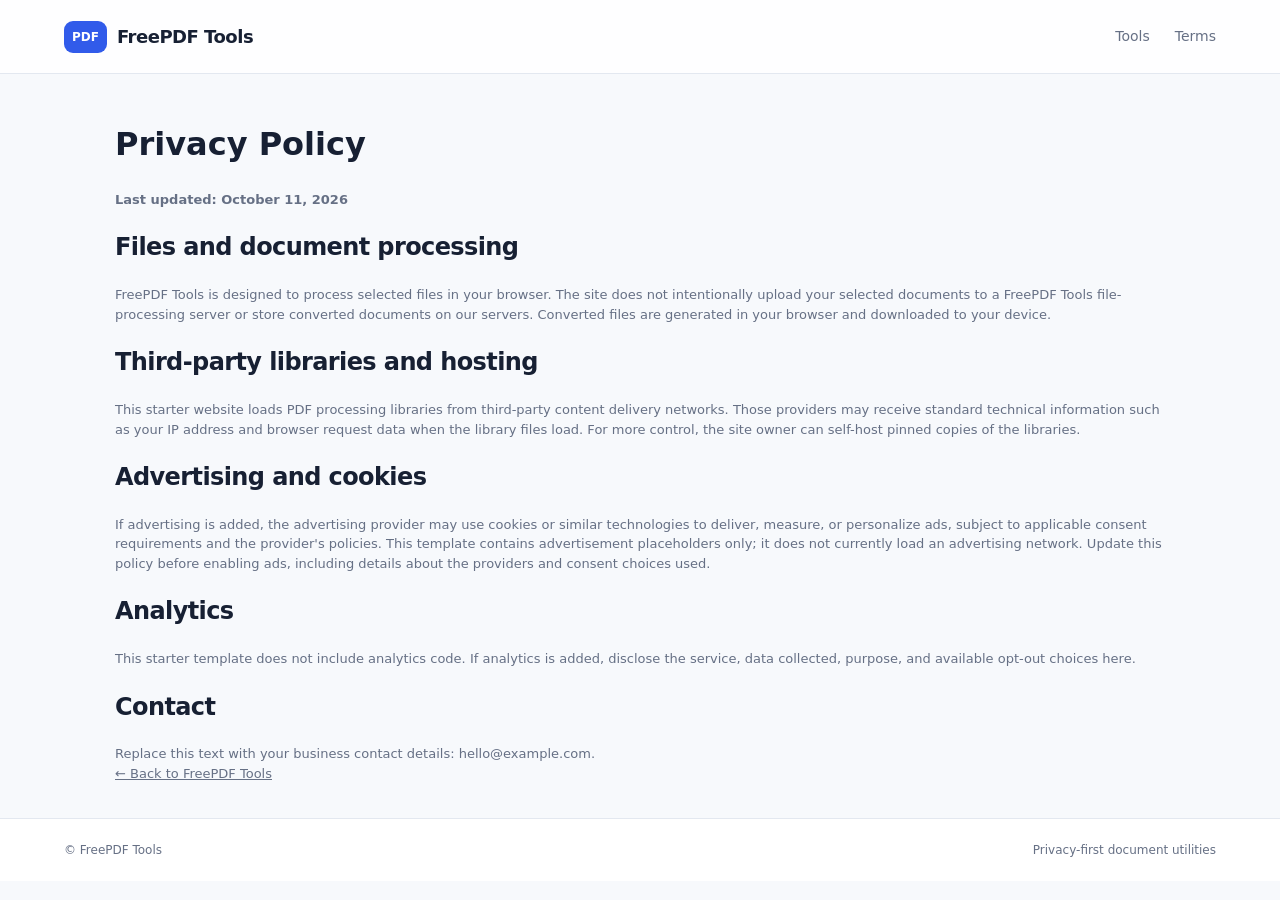
==== privacy.html @ 51a1c0c6 "Add files via upload" ====
<!doctype html>
<html lang="en"><head><meta charset="utf-8"><meta name="viewport" content="width=device-width,initial-scale=1"><title>Privacy Policy — FreePDF Tools</title><link rel="stylesheet" href="styles.css"></head>
<body><header class="site-header"><a class="brand" href="index.html"><span class="brand-mark">PDF</span><span>FreePDF <b>Tools</b></span></a><nav><a href="index.html#tools">Tools</a><a href="terms.html">Terms</a></nav></header>
<main class="about-section"><h1>Privacy Policy</h1><p><strong>Last updated: October 11, 2026</strong></p>
<h2>Files and document processing</h2><p>FreePDF Tools is designed to process selected files in your browser. The site does not intentionally upload your selected documents to a FreePDF Tools file-processing server or store converted documents on our servers. Converted files are generated in your browser and downloaded to your device.</p>
<h2>Third-party libraries and hosting</h2><p>This starter website loads PDF processing libraries from third-party content delivery networks. Those providers may receive standard technical information such as your IP address and browser request data when the library files load. For more control, the site owner can self-host pinned copies of the libraries.</p>
<h2>Advertising and cookies</h2><p>If advertising is added, the advertising provider may use cookies or similar technologies to deliver, measure, or personalize ads, subject to applicable consent requirements and the provider's policies. This template contains advertisement placeholders only; it does not currently load an advertising network. Update this policy before enabling ads, including details about the providers and consent choices used.</p>
<h2>Analytics</h2><p>This starter template does not include analytics code. If analytics is added, disclose the service, data collected, purpose, and available opt-out choices here.</p>
<h2>Contact</h2><p>Replace this text with your business contact details: hello@example.com.</p>
<p><a href="index.html">← Back to FreePDF Tools</a></p></main><footer><span>© FreePDF Tools</span><span>Privacy-first document utilities</span></footer></body></html>
---- styles.css ----
:root{--ink:#172033;--muted:#667085;--line:#e3e8f0;--bg:#f7f9fc;--blue:#315bea;--blue-dark:#2447c6;--mint:#e9f8f1;--white:#fff;--shadow:0 14px 40px rgba(28,44,80,.07)}
*{box-sizing:border-box}html{scroll-behavior:smooth}body{margin:0;background:var(--bg);color:var(--ink);font-family:Inter,ui-sans-serif,system-ui,-apple-system,BlinkMacSystemFont,"Segoe UI",sans-serif;line-height:1.5}a{color:inherit}.site-header{height:74px;padding:0 clamp(18px,5vw,72px);display:flex;align-items:center;justify-content:space-between;background:rgba(255,255,255,.9);border-bottom:1px solid var(--line)}.brand{display:flex;align-items:center;gap:10px;text-decoration:none;font-size:18px;font-weight:700;letter-spacing:-.5px}.brand-mark{background:var(--blue);color:white;border-radius:9px;padding:7px 8px;font-size:12px;letter-spacing:0}.site-header nav{display:flex;gap:25px}.site-header nav a{text-decoration:none;color:var(--muted);font-size:14px}.site-header nav a:hover{color:var(--blue)}main{width:min(1060px,calc(100% - 32px));margin:0 auto}.hero{text-align:center;padding:57px 12px 30px}.eyebrow{font-size:11px;font-weight:800;letter-spacing:1.5px;color:#288a63}.hero h1{font-size:clamp(34px,5vw,54px);letter-spacing:-2px;line-height:1.1;margin:13px 0}.hero h1 span{color:var(--blue)}.hero p{color:var(--muted);max-width:610px;margin:0 auto;font-size:17px}.ad-slot{min-height:82px;border:1px dashed #cbd3e0;background:#fff;border-radius:12px;display:flex;flex-direction:column;justify-content:center;align-items:center;gap:4px;color:#8a94a6;font-size:12px;margin:0 auto 26px;text-align:center;padding:12px}.ad-label{font-size:9px;letter-spacing:1.4px;font-weight:800;color:#a0a8b6}.tool-layout{display:grid;grid-template-columns:225px minmax(0,1fr);gap:20px;align-items:start}.tool-nav{display:flex;flex-direction:column;gap:8px;background:#fff;border:1px solid var(--line);padding:10px;border-radius:16px;box-shadow:var(--shadow)}.tool-tab{display:flex;gap:12px;align-items:center;text-align:left;border:0;background:transparent;color:#536078;padding:14px 13px;border-radius:10px;font:inherit;font-size:14px;cursor:pointer}.tool-tab span{font-size:18px;width:20px;text-align:center}.tool-tab.active{background:#edf1ff;color:var(--blue);font-weight:700}.workspace{background:#fff;border:1px solid var(--line);border-radius:18px;padding:clamp(20px,4vw,38px);min-height:475px;box-shadow:var(--shadow)}.tool-panel{display:none}.tool-panel.active{display:block}.panel-icon{width:43px;height:43px;background:#edf1ff;color:var(--blue);border-radius:12px;display:grid;place-items:center;font-size:23px}.workspace h2{margin:15px 0 5px;font-size:26px;letter-spacing:-.7px}.workspace p{color:var(--muted);font-size:14px;margin-top:0}.dropzone{margin:22px 0 14px;border:1.5px dashed #bfc9dc;background:#fbfcff;border-radius:14px;min-height:185px;display:flex;align-items:center;justify-content:center;flex-direction:column;gap:5px;text-align:center;cursor:pointer;padding:20px}.dropzone:hover{border-color:var(--blue);background:#f6f8ff}.dropzone.compact{min-height:125px}.upload-icon{display:grid;place-items:center;width:37px;height:37px;border-radius:50%;background:#eaf0ff;color:var(--blue);font-size:23px;margin-bottom:4px}.dropzone strong{font-size:15px}.dropzone span:not(.upload-icon),.dropzone small{color:var(--muted);font-size:12px}.primary{width:100%;border:0;background:var(--blue);color:#fff;font:inherit;font-weight:700;border-radius:10px;padding:13px 18px;margin-top:14px;cursor:pointer;transition:background .15s}.primary:hover:not(:disabled){background:var(--blue-dark)}.primary:disabled{opacity:.42;cursor:not-allowed}.file-list{display:flex;flex-direction:column;gap:7px;margin:10px 0}.file-row{display:flex;align-items:center;gap:10px;border:1px solid var(--line);border-radius:9px;padding:9px 10px;font-size:12px}.file-row .file-name{flex:1;overflow-wrap:anywhere}.file-row .file-size{color:var(--muted);white-space:nowrap}.remove-file{border:0;background:#f2f4f7;color:#586174;border-radius:6px;padding:4px 7px;cursor:pointer}.field-label{display:block;font-size:13px;font-weight:700;margin:15px 0 6px}.text-input{width:100%;border:1px solid #d5dce8;border-radius:9px;padding:12px;font:inherit;font-size:14px;background:#fff;color:var(--ink)}.text-input:focus{outline:2px solid #dbe3ff;border-color:var(--blue)}.file-info{font-size:12px;color:var(--muted);margin:10px 0}.status{margin-top:12px;font-size:13px;color:var(--muted);overflow-wrap:anywhere}.status.success{color:#16734e}.status.error{color:#b42318}.progress-wrap{height:6px;background:#edf0f5;border-radius:9px;margin-top:12px;overflow:hidden}.progress-wrap div{height:100%;width:0;background:var(--blue);transition:width .2s}.privacy-note{background:var(--mint);border-radius:9px;padding:11px 12px;margin:22px 0 0!important;color:#26704f!important;font-size:12px!important}.lower-ad{margin-top:25px}.info-grid{display:grid;grid-template-columns:repeat(3,1fr);gap:14px;margin:35px 0}.info-grid article{padding:22px;background:#fff;border:1px solid var(--line);border-radius:14px}.info-icon{font-size:23px}.info-grid h3{margin:10px 0 5px;font-size:16px}.info-grid p,.about-section p{font-size:13px;color:var(--muted);margin:0}.about-section{padding:25px 5px 35px}.about-section h2{font-size:24px;letter-spacing:-.6px}.legal-links{display:flex;gap:18px;flex-wrap:wrap;margin:20px 0 8px}.legal-links a{font-size:13px;color:var(--blue)}.about-section .fine-print{font-size:11px}footer{border-top:1px solid var(--line);padding:22px clamp(18px,5vw,72px);display:flex;justify-content:space-between;gap:12px;color:var(--muted);font-size:12px;background:#fff}code{background:#f0f2f6;padding:2px 5px;border-radius:4px}
@media(max-width:700px){.site-header{height:64px}.site-header nav{gap:13px}.site-header nav a{font-size:12px}.brand{font-size:15px}.hero{padding-top:42px}.hero p{font-size:15px}.tool-layout{grid-template-columns:1fr;gap:12px}.tool-nav{display:grid;grid-template-columns:repeat(2,minmax(0,1fr));gap:5px}.tool-tab{padding:11px 8px;font-size:12px;gap:7px}.workspace{min-height:0}.info-grid{grid-template-columns:1fr}.info-grid article{padding:18px}.ad-slot{min-height:68px}footer{flex-direction:column;align-items:center}}
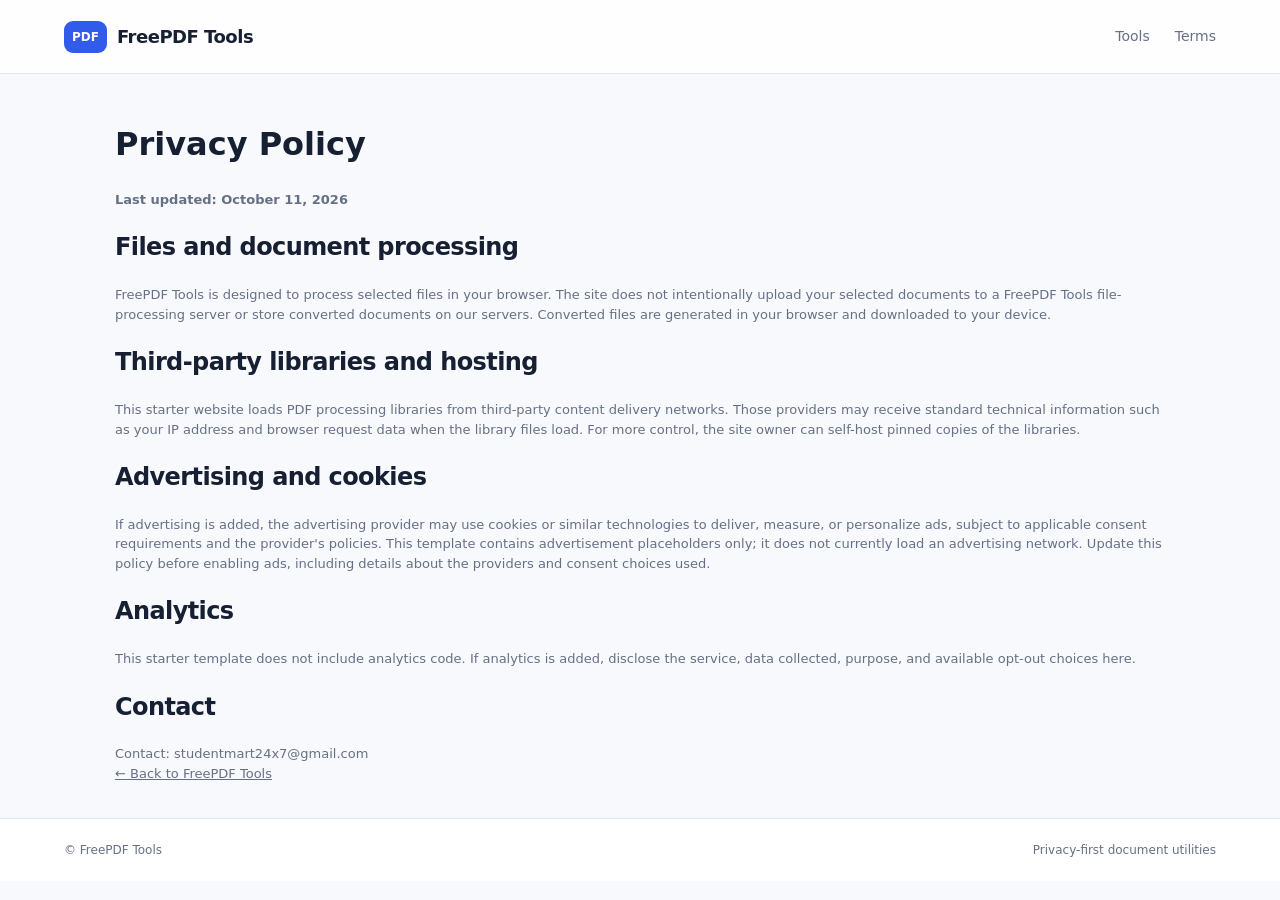
==== commit 33e90c15: "Changes made 2 issues in the website  1. The files uploaded for conversion does not disappear once " ====
--- a/privacy.html
+++ b/privacy.html
@@ -6,5 +6,5 @@
 <h2>Third-party libraries and hosting</h2><p>This starter website loads PDF processing libraries from third-party content delivery networks. Those providers may receive standard technical information such as your IP address and browser request data when the library files load. For more control, the site owner can self-host pinned copies of the libraries.</p>
 <h2>Advertising and cookies</h2><p>If advertising is added, the advertising provider may use cookies or similar technologies to deliver, measure, or personalize ads, subject to applicable consent requirements and the provider's policies. This template contains advertisement placeholders only; it does not currently load an advertising network. Update this policy before enabling ads, including details about the providers and consent choices used.</p>
 <h2>Analytics</h2><p>This starter template does not include analytics code. If analytics is added, disclose the service, data collected, purpose, and available opt-out choices here.</p>
-<h2>Contact</h2><p>Replace this text with your business contact details: hello@example.com.</p>
+<h2>Contact</h2><p>Contact: studentmart24x7@gmail.com</p>
 <p><a href="index.html">← Back to FreePDF Tools</a></p></main><footer><span>© FreePDF Tools</span><span>Privacy-first document utilities</span></footer></body></html>
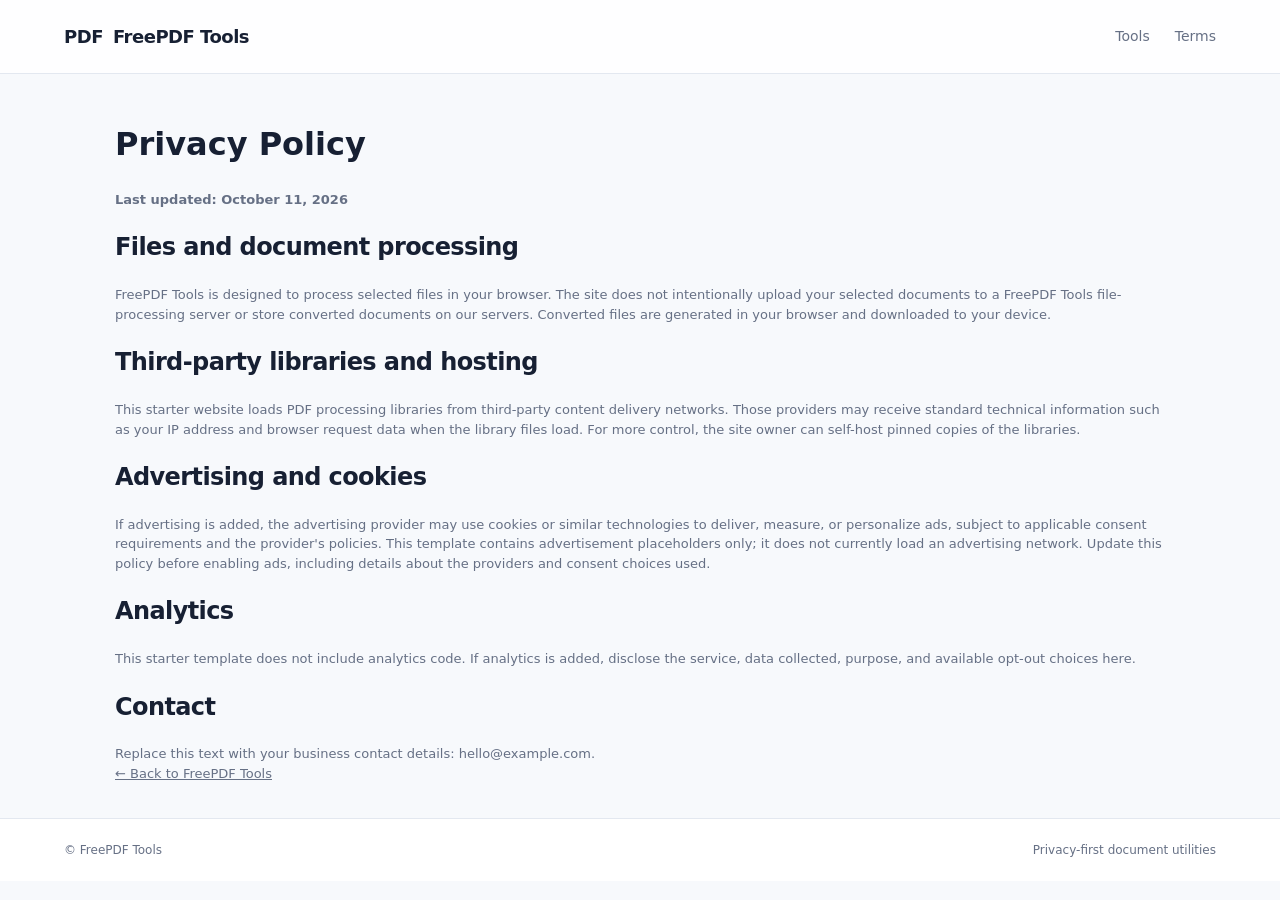
==== commit 63f64e51: "Insert Google Ads script in privacy.html Added Google Ads script to the privacy policy page." ====
--- a/privacy.html
+++ b/privacy.html
@@ -1,10 +1,11 @@
 <!doctype html>
-<html lang="en"><head><meta charset="utf-8"><meta name="viewport" content="width=device-width,initial-scale=1"><title>Privacy Policy — FreePDF Tools</title><link rel="stylesheet" href="styles.css"></head>
+<html lang="en"><head><script async src="https://pagead2.googlesyndication.com/pagead/js/adsbygoogle.js?client=ca-pub-4546055474545877"
+     crossorigin="anonymous"></script><meta charset="utf-8"><meta name="viewport" content="width=device-width,initial-scale=1"><title>Privacy Policy — FreePDF Tools</title><link rel="stylesheet" href="styles.css"></head>
 <body><header class="site-header"><a class="brand" href="index.html"><span class="brand-mark">PDF</span><span>FreePDF <b>Tools</b></span></a><nav><a href="index.html#tools">Tools</a><a href="terms.html">Terms</a></nav></header>
 <main class="about-section"><h1>Privacy Policy</h1><p><strong>Last updated: October 11, 2026</strong></p>
 <h2>Files and document processing</h2><p>FreePDF Tools is designed to process selected files in your browser. The site does not intentionally upload your selected documents to a FreePDF Tools file-processing server or store converted documents on our servers. Converted files are generated in your browser and downloaded to your device.</p>
 <h2>Third-party libraries and hosting</h2><p>This starter website loads PDF processing libraries from third-party content delivery networks. Those providers may receive standard technical information such as your IP address and browser request data when the library files load. For more control, the site owner can self-host pinned copies of the libraries.</p>
 <h2>Advertising and cookies</h2><p>If advertising is added, the advertising provider may use cookies or similar technologies to deliver, measure, or personalize ads, subject to applicable consent requirements and the provider's policies. This template contains advertisement placeholders only; it does not currently load an advertising network. Update this policy before enabling ads, including details about the providers and consent choices used.</p>
 <h2>Analytics</h2><p>This starter template does not include analytics code. If analytics is added, disclose the service, data collected, purpose, and available opt-out choices here.</p>
-<h2>Contact</h2><p>Contact: studentmart24x7@gmail.com</p>
+<h2>Contact</h2><p>Replace this text with your business contact details: hello@example.com.</p>
 <p><a href="index.html">← Back to FreePDF Tools</a></p></main><footer><span>© FreePDF Tools</span><span>Privacy-first document utilities</span></footer></body></html>
--- a/styles.css
+++ b/styles.css
@@ -1,3 +1,13 @@
 :root{--ink:#172033;--muted:#667085;--line:#e3e8f0;--bg:#f7f9fc;--blue:#315bea;--blue-dark:#2447c6;--mint:#e9f8f1;--white:#fff;--shadow:0 14px 40px rgba(28,44,80,.07)}
-*{box-sizing:border-box}html{scroll-behavior:smooth}body{margin:0;background:var(--bg);color:var(--ink);font-family:Inter,ui-sans-serif,system-ui,-apple-system,BlinkMacSystemFont,"Segoe UI",sans-serif;line-height:1.5}a{color:inherit}.site-header{height:74px;padding:0 clamp(18px,5vw,72px);display:flex;align-items:center;justify-content:space-between;background:rgba(255,255,255,.9);border-bottom:1px solid var(--line)}.brand{display:flex;align-items:center;gap:10px;text-decoration:none;font-size:18px;font-weight:700;letter-spacing:-.5px}.brand-mark{background:var(--blue);color:white;border-radius:9px;padding:7px 8px;font-size:12px;letter-spacing:0}.site-header nav{display:flex;gap:25px}.site-header nav a{text-decoration:none;color:var(--muted);font-size:14px}.site-header nav a:hover{color:var(--blue)}main{width:min(1060px,calc(100% - 32px));margin:0 auto}.hero{text-align:center;padding:57px 12px 30px}.eyebrow{font-size:11px;font-weight:800;letter-spacing:1.5px;color:#288a63}.hero h1{font-size:clamp(34px,5vw,54px);letter-spacing:-2px;line-height:1.1;margin:13px 0}.hero h1 span{color:var(--blue)}.hero p{color:var(--muted);max-width:610px;margin:0 auto;font-size:17px}.ad-slot{min-height:82px;border:1px dashed #cbd3e0;background:#fff;border-radius:12px;display:flex;flex-direction:column;justify-content:center;align-items:center;gap:4px;color:#8a94a6;font-size:12px;margin:0 auto 26px;text-align:center;padding:12px}.ad-label{font-size:9px;letter-spacing:1.4px;font-weight:800;color:#a0a8b6}.tool-layout{display:grid;grid-template-columns:225px minmax(0,1fr);gap:20px;align-items:start}.tool-nav{display:flex;flex-direction:column;gap:8px;background:#fff;border:1px solid var(--line);padding:10px;border-radius:16px;box-shadow:var(--shadow)}.tool-tab{display:flex;gap:12px;align-items:center;text-align:left;border:0;background:transparent;color:#536078;padding:14px 13px;border-radius:10px;font:inherit;font-size:14px;cursor:pointer}.tool-tab span{font-size:18px;width:20px;text-align:center}.tool-tab.active{background:#edf1ff;color:var(--blue);font-weight:700}.workspace{background:#fff;border:1px solid var(--line);border-radius:18px;padding:clamp(20px,4vw,38px);min-height:475px;box-shadow:var(--shadow)}.tool-panel{display:none}.tool-panel.active{display:block}.panel-icon{width:43px;height:43px;background:#edf1ff;color:var(--blue);border-radius:12px;display:grid;place-items:center;font-size:23px}.workspace h2{margin:15px 0 5px;font-size:26px;letter-spacing:-.7px}.workspace p{color:var(--muted);font-size:14px;margin-top:0}.dropzone{margin:22px 0 14px;border:1.5px dashed #bfc9dc;background:#fbfcff;border-radius:14px;min-height:185px;display:flex;align-items:center;justify-content:center;flex-direction:column;gap:5px;text-align:center;cursor:pointer;padding:20px}.dropzone:hover{border-color:var(--blue);background:#f6f8ff}.dropzone.compact{min-height:125px}.upload-icon{display:grid;place-items:center;width:37px;height:37px;border-radius:50%;background:#eaf0ff;color:var(--blue);font-size:23px;margin-bottom:4px}.dropzone strong{font-size:15px}.dropzone span:not(.upload-icon),.dropzone small{color:var(--muted);font-size:12px}.primary{width:100%;border:0;background:var(--blue);color:#fff;font:inherit;font-weight:700;border-radius:10px;padding:13px 18px;margin-top:14px;cursor:pointer;transition:background .15s}.primary:hover:not(:disabled){background:var(--blue-dark)}.primary:disabled{opacity:.42;cursor:not-allowed}.file-list{display:flex;flex-direction:column;gap:7px;margin:10px 0}.file-row{display:flex;align-items:center;gap:10px;border:1px solid var(--line);border-radius:9px;padding:9px 10px;font-size:12px}.file-row .file-name{flex:1;overflow-wrap:anywhere}.file-row .file-size{color:var(--muted);white-space:nowrap}.remove-file{border:0;background:#f2f4f7;color:#586174;border-radius:6px;padding:4px 7px;cursor:pointer}.field-label{display:block;font-size:13px;font-weight:700;margin:15px 0 6px}.text-input{width:100%;border:1px solid #d5dce8;border-radius:9px;padding:12px;font:inherit;font-size:14px;background:#fff;color:var(--ink)}.text-input:focus{outline:2px solid #dbe3ff;border-color:var(--blue)}.file-info{font-size:12px;color:var(--muted);margin:10px 0}.status{margin-top:12px;font-size:13px;color:var(--muted);overflow-wrap:anywhere}.status.success{color:#16734e}.status.error{color:#b42318}.progress-wrap{height:6px;background:#edf0f5;border-radius:9px;margin-top:12px;overflow:hidden}.progress-wrap div{height:100%;width:0;background:var(--blue);transition:width .2s}.privacy-note{background:var(--mint);border-radius:9px;padding:11px 12px;margin:22px 0 0!important;color:#26704f!important;font-size:12px!important}.lower-ad{margin-top:25px}.info-grid{display:grid;grid-template-columns:repeat(3,1fr);gap:14px;margin:35px 0}.info-grid article{padding:22px;background:#fff;border:1px solid var(--line);border-radius:14px}.info-icon{font-size:23px}.info-grid h3{margin:10px 0 5px;font-size:16px}.info-grid p,.about-section p{font-size:13px;color:var(--muted);margin:0}.about-section{padding:25px 5px 35px}.about-section h2{font-size:24px;letter-spacing:-.6px}.legal-links{display:flex;gap:18px;flex-wrap:wrap;margin:20px 0 8px}.legal-links a{font-size:13px;color:var(--blue)}.about-section .fine-print{font-size:11px}footer{border-top:1px solid var(--line);padding:22px clamp(18px,5vw,72px);display:flex;justify-content:space-between;gap:12px;color:var(--muted);font-size:12px;background:#fff}code{background:#f0f2f6;padding:2px 5px;border-radius:4px}
-@media(max-width:700px){.site-header{height:64px}.site-header nav{gap:13px}.site-header nav a{font-size:12px}.brand{font-size:15px}.hero{padding-top:42px}.hero p{font-size:15px}.tool-layout{grid-template-columns:1fr;gap:12px}.tool-nav{display:grid;grid-template-columns:repeat(2,minmax(0,1fr));gap:5px}.tool-tab{padding:11px 8px;font-size:12px;gap:7px}.workspace{min-height:0}.info-grid{grid-template-columns:1fr}.info-grid article{padding:18px}.ad-slot{min-height:68px}footer{flex-direction:column;align-items:center}}
+*{box-sizing:border-box}html{scroll-behavior:smooth}body{margin:0;background:var(--bg);color:var(--ink);font-family:Inter,ui-sans-serif,system-ui,-apple-system,BlinkMacSystemFont,"Segoe UI",sans-serif;line-height:1.5}a{color:inherit}.site-header{height:74px;padding:0 clamp(18px,5vw,72px);display:flex;align-items:center;justify-content:space-between;background:rgba(255,255,255,.9);border-bottom:1px solid var(--line)}.brand{display:flex;align-items:center;gap:10px;text-decoration:none;font-size:18px;font-weight:700;letter-spacing:-.5px}
+
+/* brand mark now holds an image logo; keep sizing and alignment consistent */
+.brand-mark{display:inline-flex;align-items:center;justify-content:center;border-radius:9px;overflow:hidden}
+.brand-mark img.brand-logo{display:block;width:40px;height:40px;object-fit:contain}
+
+/* fallback: if image not available, show short text inside brand (no background) */
+.brand-mark:empty{background:var(--blue);color:white;padding:7px 8px;font-size:12px;letter-spacing:0}
+
+/* rest unchanged */
+.site-header nav{display:flex;gap:25px}.site-header nav a{text-decoration:none;color:var(--muted);font-size:14px}.site-header nav a:hover{color:var(--blue)}main{width:min(1060px,calc(100% - 32px));margin:0 auto}.hero{text-align:center;padding:57px 12px 30px}.eyebrow{font-size:11px;font-weight:800;letter-spacing:1.5px;color:#288a63}.hero h1{font-size:clamp(34px,5vw,54px);letter-spacing:-2px;line-height:1.1;margin:13px 0}.hero h1 span{color:var(--blue)}.hero p{color:var(--muted);max-width:610px;margin:0 auto;font-size:17px}.ad-slot{min-height:82px;border:1px dashed #cbd3e0;background:#fff;border-radius:12px;display:flex;flex-direction:column;justify-content:center;align-items:center;gap:4px;color:#8a94a6;font-size:12px;margin:0 auto 26px;text-align:center;padding:12px}.ad-label{font-size:9px;letter-spacing:1.4px;font-weight:800;color:#a0a8b6}.tool-layout{display:grid;grid-template-columns:225px minmax(0,1fr);gap:20px;align-items:start}.tool-nav{display:flex;flex-direction:column;gap:8px;background:#fff;border:1px solid var(--line);padding:10px;border-radius:16px;box-shadow:var(--shadow)}.tool-tab{display:flex;gap:12px;align-items:center;text-align:left;border:0;background:transparent;color:#536078;padding:14px 13px;border-radius:10px;font:inherit;font-size:14px;cursor:pointer}.tool-tab span{font-size:18px;width:20px;text-align:center}.tool-tab.active{background:#edf1ff;color:var(--blue);font-weight:700}.workspace{background:#fff;border:1px solid var(--line);border-radius:18px;padding:clamp(20px,4vw,38px);min-height:475px;box-shadow:var(--shadow)}.tool-panel{display:none}.tool-panel.active{display:block}.panel-icon{width:43px;height:43px;background:#edf1ff;color:var(--blue);border-radius:12px;display:grid;place-items:center;font-size:23px}.workspace h2{margin:15px 0 5px;font-size:26px;letter-spacing:-.7px}.workspace p{color:var(--muted);font-size:14px;margin-top:0}.dropzone{margin:22px 0 14px;border:1.5px dashed #bfc9dc;background:#fbfcff;border-radius:14px;min-height:185px;display:flex;align-items:center;justify-content:center;flex-direction:column;gap:5px;text-align:center;cursor:pointer;padding:20px}.dropzone:hover{border-color:var(--blue);background:#f6f8ff}.dropzone.compact{min-height:125px}.upload-icon{display:grid;place-items:center;width:37px;height:37px;border-radius:50%;background:#eaf0ff;color:var(--blue);font-size:23px;margin-bottom:4px}.dropzone strong{font-size:15px}.dropzone span:not(.upload-icon),.dropzone small{color:var(--muted);font-size:12px}.primary{width:100%;border:0;background:var(--blue);color:#fff;font:inherit;font-weight:700;border-radius:10px;padding:13px 18px;margin-top:14px;cursor:pointer;transition:background .15s}.primary:hover:not(:disabled){background:var(--blue-dark)}.primary:disabled{opacity:.42;cursor:not-allowed}.file-list{display:flex;flex-direction:column;gap:7px;margin:10px 0}.file-row{display:flex;align-items:center;gap:10px;border:1px solid var(--line);border-radius:9px;padding:9px 10px;font-size:12px}.file-row .file-name{flex:1;overflow-wrap:anywhere}.file-row .file-size{color:var(--muted);white-space:nowrap}.remove-file{border:0;background:#f2f4f7;color:#586174;border-radius:6px;padding:4px 7px;cursor:pointer}.field-label{display:block;font-size:13px;font-weight:700;margin:15px 0 6px}.text-input{width:100%;border:1px solid #d5dce8;border-radius:9px;padding:12px;font:inherit;font-size:14px;background:#fff;color:var(--ink)}.text-input:focus{outline:2px solid #dbe3ff;border-color:var(--blue)}.file-info{font-size:12px;color:var(--muted);margin:10px 0}.status{margin-top:12px;font-size:13px;color:var(--muted);overflow-wrap:anywhere}.status.success{color:#16734e}.status.error{color:#b42318}.progress-wrap{height:6px;background:#edf0f5;border-radius:9px;margin-top:12px;overflow:hidden}.progress-wrap div{height:100%;width:0;background:var(--blue);transition:width .2s}.privacy-note{background:var(--mint);border-radius:9px;padding:11px 12px;margin:22px 0 0!important;color:#26704f!important;font-size:12px!important}.lower-ad{margin-top:25px}.info-grid{display:grid;grid-template-columns:repeat(3,1fr);gap:14px;margin:35px 0}.info-grid article{padding:22px;background:#fff;border:1px solid var(--line);border-radius:14px}.info-icon{font-size:23px}.info-grid h3{margin:10px 0 5px;font-size:16px}.info-grid p,.about-section p{font-size:13px;color:var(--muted);margin:0}.about-section{padding:25px 5px 35px}.about-section h2{font-size:24px;letter-spacing:-.6px}.legal-links{display:flex;gap:18px;flex-wrap:wrap;margin:20px 0 8px}.legal-links a{font-size:13px;color:var(--blue)}.about-section .fine-print{font-size:11px}footer{border-top:1px solid var(--line);padding:22px clamp(18px,5vw,72px);display:flex;justify-content:space-between;gap:12px;color:var(--muted);font-size:12px;background:#fff}code{background:#f0f2f6;padding:2px 5px;border-radius:4px}
+@media(max-width:700px){.site-header{height:64px}.site-header nav{gap:13px}.site-header nav a{font-size:12px}.brand{font-size:15px}.hero{padding-top:42px}.hero p{font-size:15px}.tool-layout{grid-template-columns:1fr;gap:12px}.tool-nav{display:grid;grid-template-columns:repeat(2,minmax(0,1fr));gap:5px}.tool-tab{padding:11px 8px;font-size:12px;gap:7px}.workspace{min-height:0}.info-grid{grid-template-columns:1fr}.info-grid article{padding:18px}.ad-slot{min-height:68px}footer{flex-direction:column;align-items:center}/* smaller logo on mobile */.brand-mark img.brand-logo{width:32px;height:32px}}
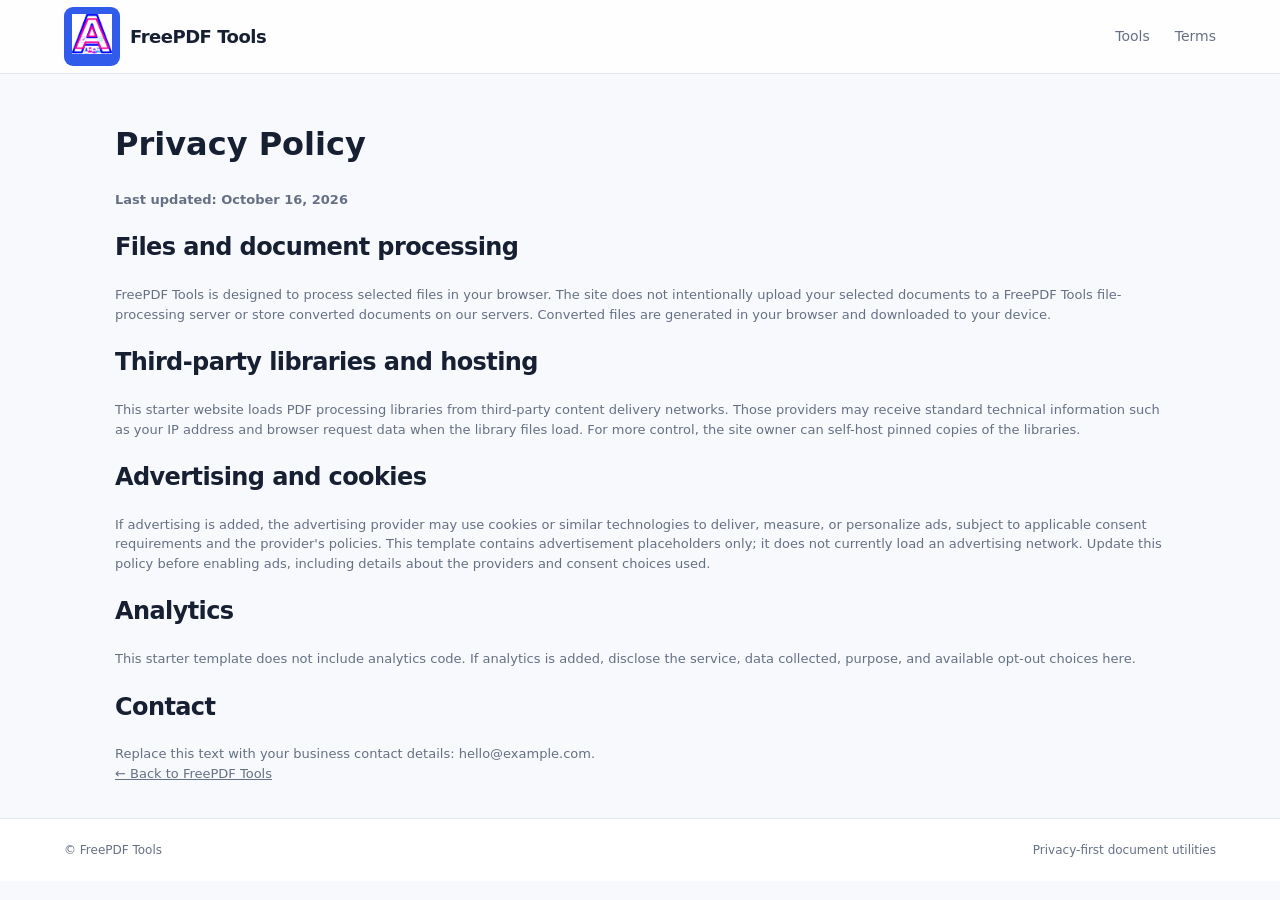
==== commit 131f5e34: "Revise privacy policy and enhance header layout Updated privacy policy content and added logo to hea" ====
--- a/privacy.html
+++ b/privacy.html
@@ -1,8 +1,18 @@
 <!doctype html>
 <html lang="en"><head><script async src="https://pagead2.googlesyndication.com/pagead/js/adsbygoogle.js?client=ca-pub-4546055474545877"
      crossorigin="anonymous"></script><meta charset="utf-8"><meta name="viewport" content="width=device-width,initial-scale=1"><title>Privacy Policy — FreePDF Tools</title><link rel="stylesheet" href="styles.css"></head>
-<body><header class="site-header"><a class="brand" href="index.html"><span class="brand-mark">PDF</span><span>FreePDF <b>Tools</b></span></a><nav><a href="index.html#tools">Tools</a><a href="terms.html">Terms</a></nav></header>
-<main class="about-section"><h1>Privacy Policy</h1><p><strong>Last updated: October 11, 2026</strong></p>
+<body><header class="site-header">
+  <a class="brand" href="index.html" aria-label="FreePDF Tools home">
+    <span class="brand-mark">
+      <img src="assets/logo.png" alt="FreePDF Tools logo" class="brand-logo" width="40" height="40">
+    </span>
+    <span>FreePDF <b>Tools</b></span>
+  </a>
+  <nav>
+    <a href="index.html#tools">Tools</a><a href="terms.html">Terms</a>
+  </nav>
+</header>
+<main class="about-section"><h1>Privacy Policy</h1><p><strong>Last updated: October 16, 2026</strong></p>
 <h2>Files and document processing</h2><p>FreePDF Tools is designed to process selected files in your browser. The site does not intentionally upload your selected documents to a FreePDF Tools file-processing server or store converted documents on our servers. Converted files are generated in your browser and downloaded to your device.</p>
 <h2>Third-party libraries and hosting</h2><p>This starter website loads PDF processing libraries from third-party content delivery networks. Those providers may receive standard technical information such as your IP address and browser request data when the library files load. For more control, the site owner can self-host pinned copies of the libraries.</p>
 <h2>Advertising and cookies</h2><p>If advertising is added, the advertising provider may use cookies or similar technologies to deliver, measure, or personalize ads, subject to applicable consent requirements and the provider's policies. This template contains advertisement placeholders only; it does not currently load an advertising network. Update this policy before enabling ads, including details about the providers and consent choices used.</p>
--- a/styles.css
+++ b/styles.css
@@ -1,13 +1,3 @@
 :root{--ink:#172033;--muted:#667085;--line:#e3e8f0;--bg:#f7f9fc;--blue:#315bea;--blue-dark:#2447c6;--mint:#e9f8f1;--white:#fff;--shadow:0 14px 40px rgba(28,44,80,.07)}
-*{box-sizing:border-box}html{scroll-behavior:smooth}body{margin:0;background:var(--bg);color:var(--ink);font-family:Inter,ui-sans-serif,system-ui,-apple-system,BlinkMacSystemFont,"Segoe UI",sans-serif;line-height:1.5}a{color:inherit}.site-header{height:74px;padding:0 clamp(18px,5vw,72px);display:flex;align-items:center;justify-content:space-between;background:rgba(255,255,255,.9);border-bottom:1px solid var(--line)}.brand{display:flex;align-items:center;gap:10px;text-decoration:none;font-size:18px;font-weight:700;letter-spacing:-.5px}
-
-/* brand mark now holds an image logo; keep sizing and alignment consistent */
-.brand-mark{display:inline-flex;align-items:center;justify-content:center;border-radius:9px;overflow:hidden}
-.brand-mark img.brand-logo{display:block;width:40px;height:40px;object-fit:contain}
-
-/* fallback: if image not available, show short text inside brand (no background) */
-.brand-mark:empty{background:var(--blue);color:white;padding:7px 8px;font-size:12px;letter-spacing:0}
-
-/* rest unchanged */
-.site-header nav{display:flex;gap:25px}.site-header nav a{text-decoration:none;color:var(--muted);font-size:14px}.site-header nav a:hover{color:var(--blue)}main{width:min(1060px,calc(100% - 32px));margin:0 auto}.hero{text-align:center;padding:57px 12px 30px}.eyebrow{font-size:11px;font-weight:800;letter-spacing:1.5px;color:#288a63}.hero h1{font-size:clamp(34px,5vw,54px);letter-spacing:-2px;line-height:1.1;margin:13px 0}.hero h1 span{color:var(--blue)}.hero p{color:var(--muted);max-width:610px;margin:0 auto;font-size:17px}.ad-slot{min-height:82px;border:1px dashed #cbd3e0;background:#fff;border-radius:12px;display:flex;flex-direction:column;justify-content:center;align-items:center;gap:4px;color:#8a94a6;font-size:12px;margin:0 auto 26px;text-align:center;padding:12px}.ad-label{font-size:9px;letter-spacing:1.4px;font-weight:800;color:#a0a8b6}.tool-layout{display:grid;grid-template-columns:225px minmax(0,1fr);gap:20px;align-items:start}.tool-nav{display:flex;flex-direction:column;gap:8px;background:#fff;border:1px solid var(--line);padding:10px;border-radius:16px;box-shadow:var(--shadow)}.tool-tab{display:flex;gap:12px;align-items:center;text-align:left;border:0;background:transparent;color:#536078;padding:14px 13px;border-radius:10px;font:inherit;font-size:14px;cursor:pointer}.tool-tab span{font-size:18px;width:20px;text-align:center}.tool-tab.active{background:#edf1ff;color:var(--blue);font-weight:700}.workspace{background:#fff;border:1px solid var(--line);border-radius:18px;padding:clamp(20px,4vw,38px);min-height:475px;box-shadow:var(--shadow)}.tool-panel{display:none}.tool-panel.active{display:block}.panel-icon{width:43px;height:43px;background:#edf1ff;color:var(--blue);border-radius:12px;display:grid;place-items:center;font-size:23px}.workspace h2{margin:15px 0 5px;font-size:26px;letter-spacing:-.7px}.workspace p{color:var(--muted);font-size:14px;margin-top:0}.dropzone{margin:22px 0 14px;border:1.5px dashed #bfc9dc;background:#fbfcff;border-radius:14px;min-height:185px;display:flex;align-items:center;justify-content:center;flex-direction:column;gap:5px;text-align:center;cursor:pointer;padding:20px}.dropzone:hover{border-color:var(--blue);background:#f6f8ff}.dropzone.compact{min-height:125px}.upload-icon{display:grid;place-items:center;width:37px;height:37px;border-radius:50%;background:#eaf0ff;color:var(--blue);font-size:23px;margin-bottom:4px}.dropzone strong{font-size:15px}.dropzone span:not(.upload-icon),.dropzone small{color:var(--muted);font-size:12px}.primary{width:100%;border:0;background:var(--blue);color:#fff;font:inherit;font-weight:700;border-radius:10px;padding:13px 18px;margin-top:14px;cursor:pointer;transition:background .15s}.primary:hover:not(:disabled){background:var(--blue-dark)}.primary:disabled{opacity:.42;cursor:not-allowed}.file-list{display:flex;flex-direction:column;gap:7px;margin:10px 0}.file-row{display:flex;align-items:center;gap:10px;border:1px solid var(--line);border-radius:9px;padding:9px 10px;font-size:12px}.file-row .file-name{flex:1;overflow-wrap:anywhere}.file-row .file-size{color:var(--muted);white-space:nowrap}.remove-file{border:0;background:#f2f4f7;color:#586174;border-radius:6px;padding:4px 7px;cursor:pointer}.field-label{display:block;font-size:13px;font-weight:700;margin:15px 0 6px}.text-input{width:100%;border:1px solid #d5dce8;border-radius:9px;padding:12px;font:inherit;font-size:14px;background:#fff;color:var(--ink)}.text-input:focus{outline:2px solid #dbe3ff;border-color:var(--blue)}.file-info{font-size:12px;color:var(--muted);margin:10px 0}.status{margin-top:12px;font-size:13px;color:var(--muted);overflow-wrap:anywhere}.status.success{color:#16734e}.status.error{color:#b42318}.progress-wrap{height:6px;background:#edf0f5;border-radius:9px;margin-top:12px;overflow:hidden}.progress-wrap div{height:100%;width:0;background:var(--blue);transition:width .2s}.privacy-note{background:var(--mint);border-radius:9px;padding:11px 12px;margin:22px 0 0!important;color:#26704f!important;font-size:12px!important}.lower-ad{margin-top:25px}.info-grid{display:grid;grid-template-columns:repeat(3,1fr);gap:14px;margin:35px 0}.info-grid article{padding:22px;background:#fff;border:1px solid var(--line);border-radius:14px}.info-icon{font-size:23px}.info-grid h3{margin:10px 0 5px;font-size:16px}.info-grid p,.about-section p{font-size:13px;color:var(--muted);margin:0}.about-section{padding:25px 5px 35px}.about-section h2{font-size:24px;letter-spacing:-.6px}.legal-links{display:flex;gap:18px;flex-wrap:wrap;margin:20px 0 8px}.legal-links a{font-size:13px;color:var(--blue)}.about-section .fine-print{font-size:11px}footer{border-top:1px solid var(--line);padding:22px clamp(18px,5vw,72px);display:flex;justify-content:space-between;gap:12px;color:var(--muted);font-size:12px;background:#fff}code{background:#f0f2f6;padding:2px 5px;border-radius:4px}
-@media(max-width:700px){.site-header{height:64px}.site-header nav{gap:13px}.site-header nav a{font-size:12px}.brand{font-size:15px}.hero{padding-top:42px}.hero p{font-size:15px}.tool-layout{grid-template-columns:1fr;gap:12px}.tool-nav{display:grid;grid-template-columns:repeat(2,minmax(0,1fr));gap:5px}.tool-tab{padding:11px 8px;font-size:12px;gap:7px}.workspace{min-height:0}.info-grid{grid-template-columns:1fr}.info-grid article{padding:18px}.ad-slot{min-height:68px}footer{flex-direction:column;align-items:center}/* smaller logo on mobile */.brand-mark img.brand-logo{width:32px;height:32px}}
+*{box-sizing:border-box}html{scroll-behavior:smooth}body{margin:0;background:var(--bg);color:var(--ink);font-family:Inter,ui-sans-serif,system-ui,-apple-system,BlinkMacSystemFont,"Segoe UI",sans-serif;line-height:1.5}a{color:inherit}.site-header{height:74px;padding:0 clamp(18px,5vw,72px);display:flex;align-items:center;justify-content:space-between;background:rgba(255,255,255,.9);border-bottom:1px solid var(--line)}.brand{display:flex;align-items:center;gap:10px;text-decoration:none;font-size:18px;font-weight:700;letter-spacing:-.5px}.brand-mark{background:var(--blue);color:white;border-radius:9px;padding:7px 8px;font-size:12px;letter-spacing:0}.site-header nav{display:flex;gap:25px}.site-header nav a{text-decoration:none;color:var(--muted);font-size:14px}.site-header nav a:hover{color:var(--blue)}main{width:min(1060px,calc(100% - 32px));margin:0 auto}.hero{text-align:center;padding:57px 12px 30px}.eyebrow{font-size:11px;font-weight:800;letter-spacing:1.5px;color:#288a63}.hero h1{font-size:clamp(34px,5vw,54px);letter-spacing:-2px;line-height:1.1;margin:13px 0}.hero h1 span{color:var(--blue)}.hero p{color:var(--muted);max-width:610px;margin:0 auto;font-size:17px}.tool-layout{display:grid;grid-template-columns:225px minmax(0,1fr);gap:20px;align-items:start}.tool-nav{display:flex;flex-direction:column;gap:8px;background:#fff;border:1px solid var(--line);padding:10px;border-radius:16px;box-shadow:var(--shadow)}.tool-tab{display:flex;gap:12px;align-items:center;text-align:left;border:0;background:transparent;color:#536078;padding:14px 13px;border-radius:10px;font:inherit;font-size:14px;cursor:pointer}.tool-tab span{font-size:18px;width:20px;text-align:center}.tool-tab.active{background:#edf1ff;color:var(--blue);font-weight:700}.workspace{background:#fff;border:1px solid var(--line);border-radius:18px;padding:clamp(20px,4vw,38px);min-height:475px;box-shadow:var(--shadow)}.tool-panel{display:none}.tool-panel.active{display:block}.panel-icon{width:43px;height:43px;background:#edf1ff;color:var(--blue);border-radius:12px;display:grid;place-items:center;font-size:23px}.workspace h2{margin:15px 0 5px;font-size:26px;letter-spacing:-.7px}.workspace p{color:var(--muted);font-size:14px;margin-top:0}.dropzone{margin:22px 0 14px;border:1.5px dashed #bfc9dc;background:#fbfcff;border-radius:14px;min-height:185px;display:flex;align-items:center;justify-content:center;flex-direction:column;gap:5px;text-align:center;cursor:pointer;padding:20px}.dropzone:hover{border-color:var(--blue);background:#f6f8ff}.dropzone.compact{min-height:125px}.upload-icon{display:grid;place-items:center;width:37px;height:37px;border-radius:50%;background:#eaf0ff;color:var(--blue);font-size:23px;margin-bottom:4px}.dropzone strong{font-size:15px}.dropzone span:not(.upload-icon),.dropzone small{color:var(--muted);font-size:12px}.primary{width:100%;border:0;background:var(--blue);color:#fff;font:inherit;font-weight:700;border-radius:10px;padding:13px 18px;margin-top:14px;cursor:pointer;transition:background .15s}.primary:hover:not(:disabled){background:var(--blue-dark)}.primary:disabled{opacity:.42;cursor:not-allowed}.file-list{display:flex;flex-direction:column;gap:7px;margin:10px 0}.file-row{display:flex;align-items:center;gap:10px;border:1px solid var(--line);border-radius:9px;padding:9px 10px;font-size:12px}.file-row .file-name{flex:1;overflow-wrap:anywhere}.file-row .file-size{color:var(--muted);white-space:nowrap}.remove-file{border:0;background:#f2f4f7;color:#586174;border-radius:6px;padding:4px 7px;cursor:pointer}.field-label{display:block;font-size:13px;font-weight:700;margin:15px 0 6px}.text-input{width:100%;border:1px solid #d5dce8;border-radius:9px;padding:12px;font:inherit;font-size:14px;background:#fff;color:var(--ink)}.text-input:focus{outline:2px solid #dbe3ff;border-color:var(--blue)}.file-info{font-size:12px;color:var(--muted);margin:10px 0}.status{margin-top:12px;font-size:13px;color:var(--muted);overflow-wrap:anywhere}.status.success{color:#16734e}.status.error{color:#b42318}.progress-wrap{height:6px;background:#edf0f5;border-radius:9px;margin-top:12px;overflow:hidden}.progress-wrap div{height:100%;width:0;background:var(--blue);transition:width .2s}.privacy-note{background:var(--mint);border-radius:9px;padding:11px 12px;margin:22px 0 0!important;color:#26704f!important;font-size:12px!important}.lower-ad{margin-top:25px}.info-grid{display:grid;grid-template-columns:repeat(3,1fr);gap:14px;margin:35px 0}.info-grid article{padding:22px;background:#fff;border:1px solid var(--line);border-radius:14px}.info-icon{font-size:23px}.info-grid h3{margin:10px 0 5px;font-size:16px}.info-grid p,.about-section p{font-size:13px;color:var(--muted);margin:0}.about-section{padding:25px 5px 35px}.about-section h2{font-size:24px;letter-spacing:-.6px}.legal-links{display:flex;gap:18px;flex-wrap:wrap;margin:20px 0 8px}.legal-links a{font-size:13px;color:var(--blue)}.about-section .fine-print{font-size:11px}footer{border-top:1px solid var(--line);padding:22px clamp(18px,5vw,72px);display:flex;justify-content:space-between;gap:12px;color:var(--muted);font-size:12px;background:#fff}code{background:#f0f2f6;padding:2px 5px;border-radius:4px}
+@media(max-width:700px){.site-header{height:64px}.site-header nav{gap:13px}.site-header nav a{font-size:12px}.brand{font-size:15px}.hero{padding-top:42px}.hero p{font-size:15px}.tool-layout{grid-template-columns:1fr;gap:12px}.tool-nav{display:grid;grid-template-columns:repeat(2,minmax(0,1fr));gap:5px}.tool-tab{padding:11px 8px;font-size:12px;gap:7px}.workspace{min-height:0}.info-grid{grid-template-columns:1fr}.info-grid article{padding:18px}.ad-slot{min-height:68px}footer{flex-direction:column;align-items:center}}
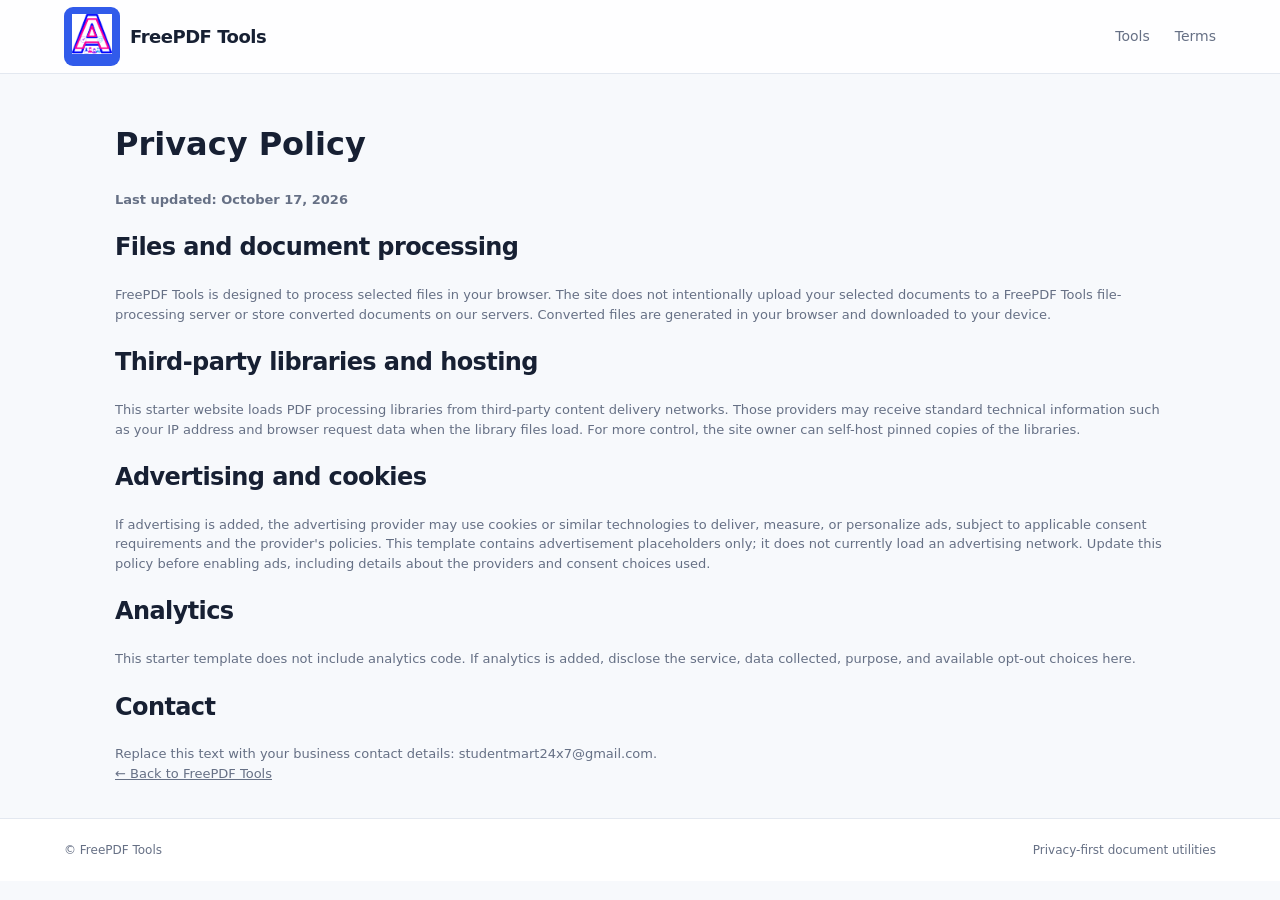
==== commit e29f1671: "Update privacy.html" ====
--- a/privacy.html
+++ b/privacy.html
@@ -12,10 +12,10 @@
     <a href="index.html#tools">Tools</a><a href="terms.html">Terms</a>
   </nav>
 </header>
-<main class="about-section"><h1>Privacy Policy</h1><p><strong>Last updated: October 16, 2026</strong></p>
+<main class="about-section"><h1>Privacy Policy</h1><p><strong>Last updated: October 17, 2026</strong></p>
 <h2>Files and document processing</h2><p>FreePDF Tools is designed to process selected files in your browser. The site does not intentionally upload your selected documents to a FreePDF Tools file-processing server or store converted documents on our servers. Converted files are generated in your browser and downloaded to your device.</p>
 <h2>Third-party libraries and hosting</h2><p>This starter website loads PDF processing libraries from third-party content delivery networks. Those providers may receive standard technical information such as your IP address and browser request data when the library files load. For more control, the site owner can self-host pinned copies of the libraries.</p>
 <h2>Advertising and cookies</h2><p>If advertising is added, the advertising provider may use cookies or similar technologies to deliver, measure, or personalize ads, subject to applicable consent requirements and the provider's policies. This template contains advertisement placeholders only; it does not currently load an advertising network. Update this policy before enabling ads, including details about the providers and consent choices used.</p>
 <h2>Analytics</h2><p>This starter template does not include analytics code. If analytics is added, disclose the service, data collected, purpose, and available opt-out choices here.</p>
-<h2>Contact</h2><p>Replace this text with your business contact details: hello@example.com.</p>
+<h2>Contact</h2><p>Replace this text with your business contact details: studentmart24x7@gmail.com.</p>
 <p><a href="index.html">← Back to FreePDF Tools</a></p></main><footer><span>© FreePDF Tools</span><span>Privacy-first document utilities</span></footer></body></html>
